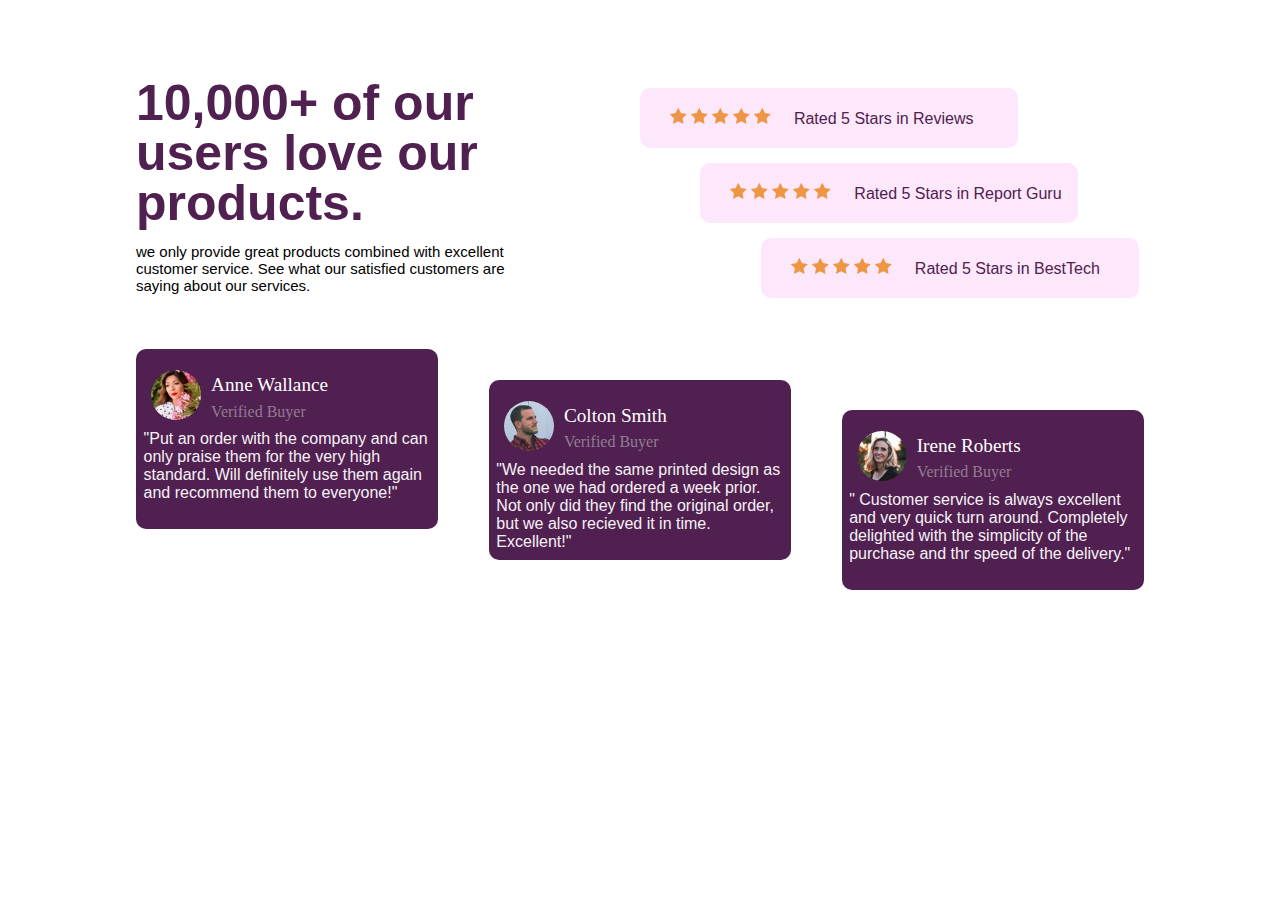
==== challenge 2/index.html @ b063d2a1 "challenge 2" ====
<!DOCTYPE html>
<html lang="en">
<head>
    <meta charset="UTF-8">
    <meta http-equiv="X-UA-Compatible" content="IE=edge">
    <meta name="viewport" content="width=device-width, initial-scale=1.0">
    <link rel="stylesheet" href="style.css">
    <title>challenge 2</title>
</head>
<body>
    <div class="main">
        <div class="top">
            <div class="left">
                <h2>10,000+ of our</br> users love our</br> products.</h2>
                <p>we only provide great products combined with excellent customer service. See what our satisfied customers are saying about our services.</p>
            </div>
            <div class="right">
                <div class="r1 review">
                    <img src="images/icon-star.svg" class="i1">
                    <img src="images/icon-star.svg">
                    <img src="images/icon-star.svg">
                    <img src="images/icon-star.svg">
                    <img src="images/icon-star.svg">
                    <span>Rated 5 Stars in Reviews</span>
                </div>
                <div class="r2 review">
                    <img src="images/icon-star.svg" class="i1">
                    <img src="images/icon-star.svg">
                    <img src="images/icon-star.svg">
                    <img src="images/icon-star.svg">
                    <img src="images/icon-star.svg">
                    <span>Rated 5 Stars in Report Guru</span>
                </div>
                <div class="r3 review">
                    <img src="images/icon-star.svg" class="i1">
                    <img src="images/icon-star.svg">
                    <img src="images/icon-star.svg">
                    <img src="images/icon-star.svg">
                    <img src="images/icon-star.svg">
                    <span>Rated 5 Stars in BestTech</span>
                </div>
            </div>
        </div>
        <div class="bottom">
            <div class="first box">
                <div class="cred">
                    <img src="images/image-anne.jpg" class="pic" height="50px">
                    <div>
                        <h4 class="name">Anne Wallance</h4>
                        <h4 class="auth">Verified Buyer</h4>
                    </div>
                </div>
                <p>"Put an order with the company and can only praise them for the very high standard. Will definitely use them again and recommend them to everyone!"</p>
            </div>
            <div class="second box">
                <div class="cred">
                    <img src="images/image-colton.jpg" class="pic" height="50px">
                    <div>
                        <h4 class="name">Colton Smith</h4>
                        <h4 class="auth">Verified Buyer</h4>
                    </div>
                </div>
                <p>"We needed the same printed design as the one we had ordered a week prior. Not only did they find the original order, but we also recieved it in time. Excellent!"</p>
            </div>
            <div class="third box">
                <div class="cred">
                    <img src="images/image-irene.jpg" class="pic" height="50px" >
                    <div>
                        <h4 class="name">Irene Roberts</h4>
                        <h4 class="auth">Verified Buyer</h4>
                    </div>
                </div>
                <p>" Customer service is always excellent and very quick turn around. Completely delighted with the simplicity of the purchase and thr speed of the delivery."
                </p>
            </div>
        </div>
    </div>
</body>
</html>
---- challenge 2/style.css ----
body{
    background-color: hsl(0, 0%, 100%);
    padding: 70px 10%;
}
.top{
    display:flex;
    justify-content: space-between;
    margin-bottom: 10px;
}
.left{
    /* border:1px solid black; */
    width: 40%;
}
.right{
    /* border:1px solid black; */
    width: 50%;
}
.left h2{
    margin-top: 0;
    color:hsl(300, 43%, 22%);
    font-weight: 700;
    font-family:'Segoe UI', Tahoma, Geneva, Verdana, sans-serif;
    font-size: 50px;
    line-height: 50px;
    margin-bottom:10px;
}
.left p{
    font-size: 15px;
    font-family: 'Segoe UI', Tahoma, Geneva, Verdana, sans-serif;
}
.review{
    width:75%;
    /* border:1px solid rgb(0, 0, 0); */
    height:30px;
    background-color:rgb(252, 232, 250);
    border-radius: 10px;
    padding-top: 20px;
    padding-bottom: 10px;
}
.review span{
    margin-left: 5%;
}
.r1{
    margin-top: 10px;
    margin-bottom: 15px;
}
.r2{
    margin-bottom: 15px;
    margin-left: 12%;
}
.r3{
    margin-left: 24%;
}
.i1{
    margin-left: 30px;
}
.right span{
    font-family: 'Lucida Sans', 'Lucida Sans Regular', 'Lucida Grande', 'Lucida Sans Unicode', Geneva, Verdana, sans-serif;
    color:hsl(300, 43%, 22%);
    font-weight: 500;
}
.bottom{
    margin-top: 4%;
    /* border:solid 1px black; */
    height:250px;
}
.box{
    width:30%;
    height:180px;
    /* border:solid 1px black; */
    border-radius:10px;
    background-color:hsl(300, 43%, 22%);
}
.cred{
    display:flex;
    /* border:solid 1px black; */
    height:60px
}
.bottom{
    display:flex;
    justify-content: space-between;
}
.cred img{
    margin-top: 7%;
    margin-left: 5%;
    border-radius: 50%;
}
.cred h4{
    margin-left: 10px;
    line-height: 1px;
    font-weight: 500;
}
.name{
    margin-top:35px;
    color: hsl(0, 0%, 100%);
    font-size: 1.2em;

}
.auth{
    color:hsl(303, 10%, 53%);  
}
.box p{
    color:hsl(300, 24%, 96%);
    font-weight: 400;
    font-family:'Trebuchet MS', 'Lucida Sans Unicode', 'Lucida Grande', 'Lucida Sans', Arial, sans-serif;
    margin: 2.5%;
    margin-top: 7%;
}
.second{
    margin-top: 3%;
}
.third{
    margin-top: 6%;
    font-family: https://fonts.google.com/specimen/Spartan;
}
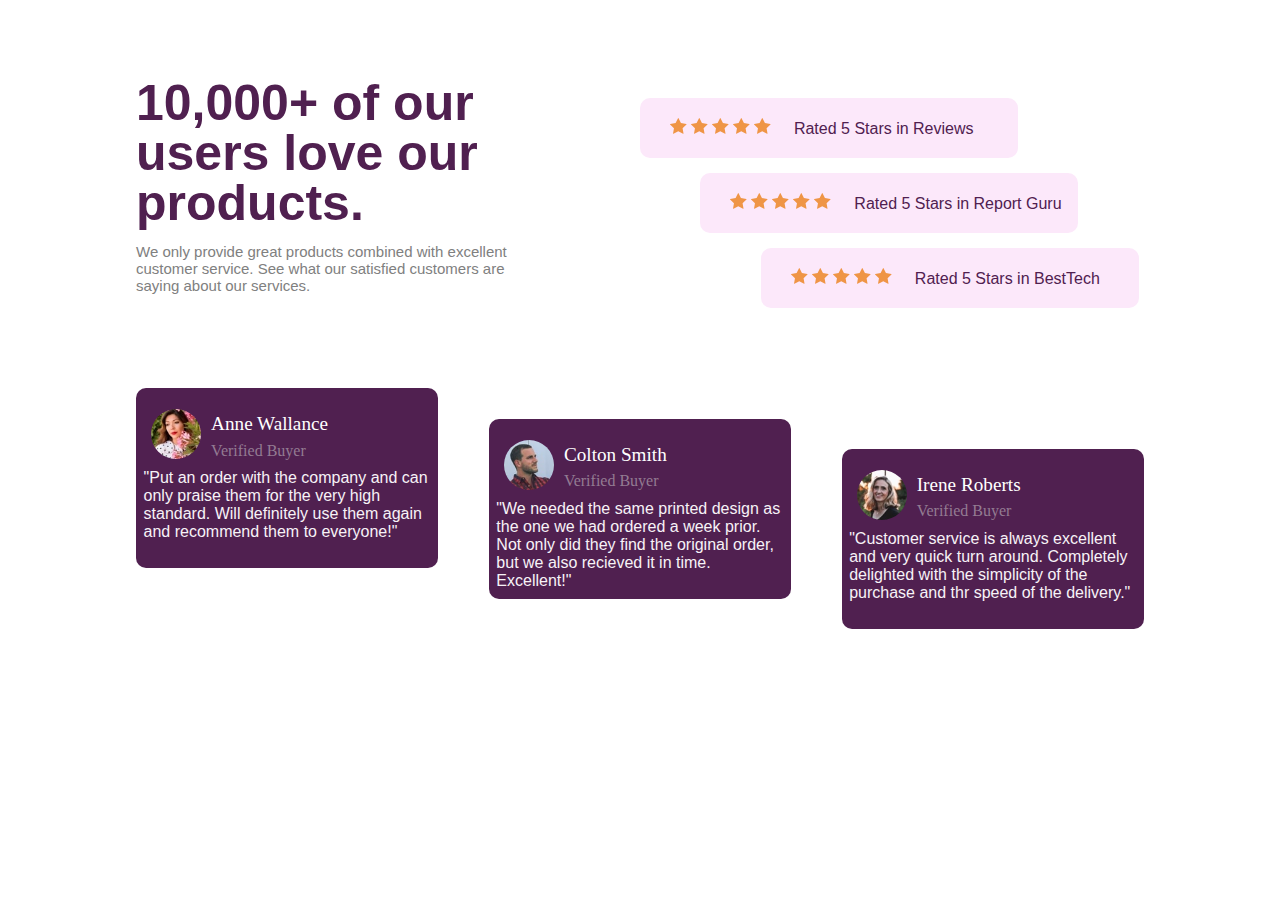
==== commit 9afea0a2: "2nd" ====
--- a/challenge 2/index.html
+++ b/challenge 2/index.html
@@ -12,7 +12,7 @@
         <div class="top">
             <div class="left">
                 <h2>10,000+ of our</br> users love our</br> products.</h2>
-                <p>we only provide great products combined with excellent customer service. See what our satisfied customers are saying about our services.</p>
+                <p>We only provide great products combined with excellent customer service. See what our satisfied customers are saying about our services.</p>
             </div>
             <div class="right">
                 <div class="r1 review">
@@ -70,7 +70,7 @@
                         <h4 class="auth">Verified Buyer</h4>
                     </div>
                 </div>
-                <p>" Customer service is always excellent and very quick turn around. Completely delighted with the simplicity of the purchase and thr speed of the delivery."
+                <p>"Customer service is always excellent and very quick turn around. Completely delighted with the simplicity of the purchase and thr speed of the delivery."
                 </p>
             </div>
         </div>
--- a/challenge 2/style.css
+++ b/challenge 2/style.css
@@ -27,6 +27,7 @@
 .left p{
     font-size: 15px;
     font-family: 'Segoe UI', Tahoma, Geneva, Verdana, sans-serif;
+    color:gray;
 }
 .review{
     width:75%;
@@ -41,7 +42,7 @@
     margin-left: 5%;
 }
 .r1{
-    margin-top: 10px;
+    margin-top:20px;
     margin-bottom: 15px;
 }
 .r2{
@@ -49,6 +50,7 @@
     margin-left: 12%;
 }
 .r3{
+    margin-bottom: 40px;
     margin-left: 24%;
 }
 .i1{
@@ -111,5 +113,74 @@
 }
 .third{
     margin-top: 6%;
-    font-family: https://fonts.google.com/specimen/Spartan;
 }
+@media(max-width:768px){
+    .top{
+        display: block;
+    }
+    .left{
+        text-align: center;
+        width:100%;
+    }
+    .right{
+        width:100%;
+    }
+    .left h2{
+        font-size: 32px;
+        line-height: 25px;
+    }
+    .left p{
+        font-size: 16px;
+        color:gray
+    }
+    .review{
+        width:100%;
+        padding-top: 5px;
+        text-align: center;
+        font-size: 12px;
+    }
+    .review img{
+        height:12px;
+        margin-left: 0;
+    }
+    .review span{
+        display: block;
+        text-align: center;
+    }
+    .r1{
+        margin-top: 25px;
+        margin-bottom: 15px;
+    }
+    .r1 img{
+        margin-top: 4px;
+    }
+    .r2{
+        margin-bottom: 15px;
+        margin-left: 0%;
+    }
+    .r3{
+        margin-left: 0%;
+    }
+    .r3 img{
+        margin-top: 4px;
+    }
+    .bottom{
+        display: block;
+        height:600px;
+    }
+    .bottom div{
+        width: 100%;
+    }
+    .name{
+        margin-top: 40px;
+    }
+    .auth{
+        margin-top: -7px;
+    }
+    .box p{
+        margin:7% 6%;
+    }
+    body{
+        padding: 30px 7%;
+    }
+}